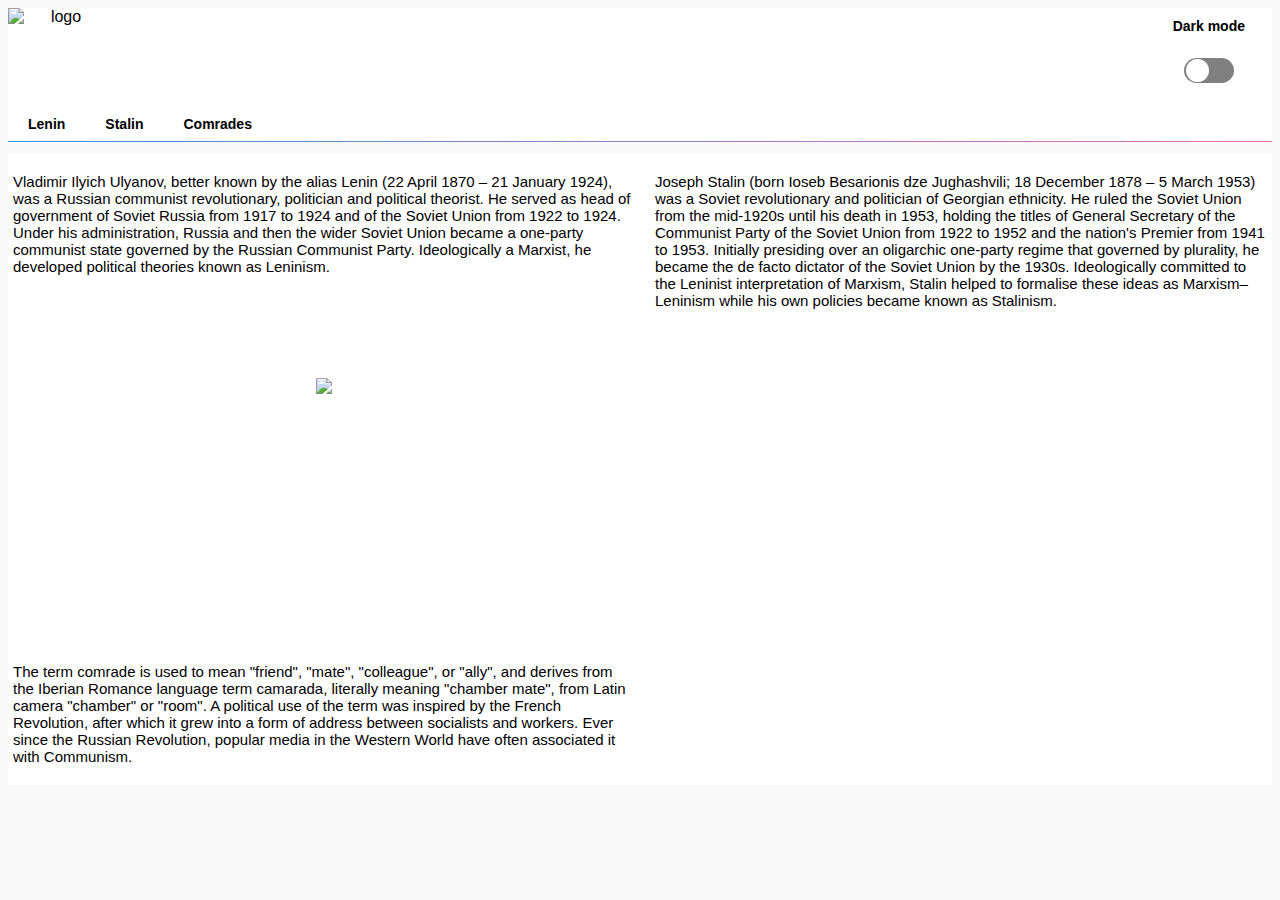
==== index.html @ 8170066f "Update index.html" ====
<!DOCTYPE html>
<html lang="en" data-theme="light">
  <head>
    <link href="index.css" rel="stylesheet" type="text/css" />
    <link rel="icon" type="image/png" href="/source/Untitled.png"/>
<html>
  <head>
    <link href="./index.css" rel="stylesheet" type="text/css" />

  </head>

  <body>
    <div id="header">
      <img
        src="source/Untitled.png"
        alt="logo"
        id="logo"
        href="index.html"
      />
    
        <h1>Dark mode</h1>
        <input type="checkbox" id="switch" name="theme" /><label for="switch">
      </div>
    
    <script>
      var checkbox = document.querySelector("input[name=theme]");

      checkbox.addEventListener("change", function() {
        if (this.checked) {
          trans();
          document.documentElement.setAttribute("data-theme", "dark");
        } else {
          trans();
          document.documentElement.setAttribute("data-theme", "light");
        }
      });

      let trans = () => {
        document.documentElement.classList.add("transition");
        window.setTimeout(() => {
          document.documentElement.classList.remove("transition");
        }, 100);
      };
    </script>
    <div id="Browse" position="sticky">
      <ul>
        <li><a href="Second.html" id="link">lenin</a></li>
        <li><a href="Main.html" id="link">Stalin</a></li>
        <li><a href="Main.html" id="link">Comrades</a></li>
      </ul>
        <div id="redline">
          <p>.<p>        
          </div>
    <div id="main">
      <div id="Content">
        <p>

          Vladimir Ilyich Ulyanov, better known by the alias Lenin (22 April
          1870 – 21 January 1924), was a Russian communist revolutionary,
          politician and political theorist. He served as head of government of
          Soviet Russia from 1917 to 1924 and of the Soviet Union from 1922 to
          1924. Under his administration, Russia and then the wider Soviet Union
          became a one-party communist state governed by the Russian Communist
          Party. Ideologically a Marxist, he developed political theories known
          as Leninism.
        </p>
        <p id="StalinID"> 
        <p>
          Joseph Stalin (born Ioseb Besarionis dze Jughashvili; 18 December 1878
          – 5 March 1953) was a Soviet revolutionary and politician of Georgian
          ethnicity. He ruled the Soviet Union from the mid-1920s until his
          death in 1953, holding the titles of General Secretary of the
          Communist Party of the Soviet Union from 1922 to 1952 and the nation's
          Premier from 1941 to 1953. Initially presiding over an oligarchic
          one-party regime that governed by plurality, he became the de facto
          dictator of the Soviet Union by the 1930s. Ideologically committed to
          the Leninist interpretation of Marxism, Stalin helped to formalise
          these ideas as Marxism–Leninism while his own policies became known as
          Stalinism.
        </p>

        <img src="source/gettyimages-2637237.jpg" id="StalinImg"><img>
        <p id="ComradeID">
        <p>
          The term comrade is used to mean "friend", "mate", "colleague", or
          "ally", and derives from the Iberian Romance language term camarada,
          literally meaning "chamber mate", from Latin camera "chamber" or
          "room". A political use of the term was inspired by the French
          Revolution, after which it grew into a form of address between
          socialists and workers. Ever since the Russian Revolution, popular
          media in the Western World have often associated it with Communism.
        </p>
      </div>
    </div>
  </body>
</html>
---- index.css ----
html[data-theme="light"] {
  --BColor: #f9f9f9;
  --ContentBColor: #ffffff;
  --TColor: #000000;
}
html[data-theme="dark"] {
  --BColor: #121212;
  --ContentBColor: #272727;
  --TColor: #ffffff;
}
body {
  background-color: var(--BColor);
}
#header {
  background-color: var(--ContentBColor);
  text-align: center;
  color: var(--TColor);
  font-family: arial, sans-serif;
  height: 100px;
  display: grid;
  grid-template-rows: 0% auto;
  grid-template-columns: auto 10%;
  grid-template-areas:
    ". Label"
    "logo Switch";
}
h1 {
  font-family: arial;
  font-size: 14px;
  margin-top: 10px;
  margin-right: 10px;
  grid-area: Label;
  justify-self: center;
  text-indent: 10px;
  white-space: nowrap;
}
input[type="checkbox"] {
  height: 0;
  width: 0;
  visibility: hidden;
}
label {
  cursor: pointer;
  text-indent: -9999px;
  width: 50px;
  height: 25px;
  background: grey;
  display: block;
  border-radius: 100px;
  position: relative;
  grid-area: Switch;
  margin-top: 50px;
  justify-self: center;
}

label:after {
  content: "";
  position: absolute;
  top: 5%;
  left: 5%;
  width: 45%;
  height: 90%;
  background: #fff;
  border-radius: 90px;
  transition: 0.3s;
}

input:checked + label {
  background-image: linear-gradient(90deg, #3494e6, #ec6ead);
}

input:checked + label:after {
  left: calc(100% - 5px);
  transform: translateX(-100%);
}

label:active:after {
  width: 65%;
}

#logo {
  width: 100px;
  height: 100px;
  display: inline-block;
  grid-area: logo;
}

#redline {
  background-image: linear-gradient(90deg, #3494e6, #ec6ead);
  max-height: 3px;
  color: var(--BColor);
  font-size: 1px;
  text-indent: -9999px;
  position: sticky;
  top: 0;
}

#Browse ul {
  list-style-type: none;
  margin: 0;
  padding: 0;
  overflow: hidden;
  background-color: var(--ContentBColor);
  top: 0;
}
  #Browse li {
  float: left;
  font-family: sans-serif;
  font-size: 14px;
}
#Browse li a {
  display: block;
  background-color: var(--ContentBColor);
  padding: 8px 20px;
  text-decoration: none;
  text-align: center;
  color: var(--TColor);
  font-family: inherit;
  font-weight: bold;
}
#Browse li a:hover {
  background-color: slategrey;
}
#Content {
  float: right;
  padding: 5px;
}
#link {
  text-transform: capitalize;
  color: black;
  text-align: center;
}
#link:link {
  text-decoration: none;
}
#link:visited {
  text-decoration: none;
}
#link:hover {
  text-decoration: underline;
}
#link:active {
  text-decoration: underline;
}
#Content {
  color: var(--TColor);
  font-family: sans-serif;
  font-size: 15px;
  background-color: var(--ContentBColor);
  margin-top: 10px;
  overflow: auto;
  display: grid;
  grid-template-areas:
    ". LeninID"
    "StalinImg StalinID"
    " . ComradeID";
  grid-gap: 20px;
  grid-template-rows: 200px 200px;
}
#LeninID {
  grid-area: LeninID;
  align-self: center;
}
#StalinImg {
  grid-area: StalinImg;
  width: auto;
  height: 200px;
  justify-self: center;
  align-self: center;
}
#StalinID {
  grid-area: StalinID;
  align-self: center;
}
#ComradeID {
  grid-area: ComradeID;
  align-self: center;
}
html.transition,
html.transition *,
html.transition *:before,
html.transition *:after {
  transition: all 200ms !important;
  transition-delay: 0 !important;

body{
    background-color: #121212;
}
#header{
    background-color: #272727;
    text-align: center;
    color: snow;
    font-family: arial, sans-serif;
    height: 100px;

}
#logo{
   width: 100px;
   height: 82px;
   float: left;
   display: inline-block;
   margin: 9px;
}
#redline{
    background-color: red;
    max-height: 3px;

}
#main{
    color: white;
    font-family: sans-serif;
    font-size: 15px; 
  
    background-color:#272727;
    margin-top: 10px;
    overflow: auto;
}

#Browse ul{
    list-style-type: none;
    margin: 0
      ;
    padding: 0;
    overflow: hidden;
    background-color: #272727;
}
#Browse li{
    float: left;
    font-family:  sans-serif; 
    font-size: 14px;
}
#Browse li a{
    display: block;
    background-color: #272727;
    padding: 8px 20px;
    text-decoration: none;
    text-align: center;
    color: white;
    font-family: inherit
      ;
    font-weight: bold;
}
#Browse li a:hover{
    background-color: slategrey;

} 
#Content{
    float: right;
    padding:5px;
  
}
#link{
    text-transform: capitalize;
    color: black;
    text-align: center;
}
#link:link{
    text-decoration: none;
}
#link:visited{
    text-decoration: none;
}
#link:hover{
    text-decoration: underline;  
}
#link:active{
    text-decoration: underline;

}
---- index.css ----
html[data-theme="light"] {
  --BColor: #f9f9f9;
  --ContentBColor: #ffffff;
  --TColor: #000000;
}
html[data-theme="dark"] {
  --BColor: #121212;
  --ContentBColor: #272727;
  --TColor: #ffffff;
}
body {
  background-color: var(--BColor);
}
#header {
  background-color: var(--ContentBColor);
  text-align: center;
  color: var(--TColor);
  font-family: arial, sans-serif;
  height: 100px;
  display: grid;
  grid-template-rows: 0% auto;
  grid-template-columns: auto 10%;
  grid-template-areas:
    ". Label"
    "logo Switch";
}
h1 {
  font-family: arial;
  font-size: 14px;
  margin-top: 10px;
  margin-right: 10px;
  grid-area: Label;
  justify-self: center;
  text-indent: 10px;
  white-space: nowrap;
}
input[type="checkbox"] {
  height: 0;
  width: 0;
  visibility: hidden;
}
label {
  cursor: pointer;
  text-indent: -9999px;
  width: 50px;
  height: 25px;
  background: grey;
  display: block;
  border-radius: 100px;
  position: relative;
  grid-area: Switch;
  margin-top: 50px;
  justify-self: center;
}

label:after {
  content: "";
  position: absolute;
  top: 5%;
  left: 5%;
  width: 45%;
  height: 90%;
  background: #fff;
  border-radius: 90px;
  transition: 0.3s;
}

input:checked + label {
  background-image: linear-gradient(90deg, #3494e6, #ec6ead);
}

input:checked + label:after {
  left: calc(100% - 5px);
  transform: translateX(-100%);
}

label:active:after {
  width: 65%;
}

#logo {
  width: 100px;
  height: 100px;
  display: inline-block;
  grid-area: logo;
}

#redline {
  background-image: linear-gradient(90deg, #3494e6, #ec6ead);
  max-height: 3px;
  color: var(--BColor);
  font-size: 1px;
  text-indent: -9999px;
  position: sticky;
  top: 0;
}

#Browse ul {
  list-style-type: none;
  margin: 0;
  padding: 0;
  overflow: hidden;
  background-color: var(--ContentBColor);
  top: 0;
}
  #Browse li {
  float: left;
  font-family: sans-serif;
  font-size: 14px;
}
#Browse li a {
  display: block;
  background-color: var(--ContentBColor);
  padding: 8px 20px;
  text-decoration: none;
  text-align: center;
  color: var(--TColor);
  font-family: inherit;
  font-weight: bold;
}
#Browse li a:hover {
  background-color: slategrey;
}
#Content {
  float: right;
  padding: 5px;
}
#link {
  text-transform: capitalize;
  color: black;
  text-align: center;
}
#link:link {
  text-decoration: none;
}
#link:visited {
  text-decoration: none;
}
#link:hover {
  text-decoration: underline;
}
#link:active {
  text-decoration: underline;
}
#Content {
  color: var(--TColor);
  font-family: sans-serif;
  font-size: 15px;
  background-color: var(--ContentBColor);
  margin-top: 10px;
  overflow: auto;
  display: grid;
  grid-template-areas:
    ". LeninID"
    "StalinImg StalinID"
    " . ComradeID";
  grid-gap: 20px;
  grid-template-rows: 200px 200px;
}
#LeninID {
  grid-area: LeninID;
  align-self: center;
}
#StalinImg {
  grid-area: StalinImg;
  width: auto;
  height: 200px;
  justify-self: center;
  align-self: center;
}
#StalinID {
  grid-area: StalinID;
  align-self: center;
}
#ComradeID {
  grid-area: ComradeID;
  align-self: center;
}
html.transition,
html.transition *,
html.transition *:before,
html.transition *:after {
  transition: all 200ms !important;
  transition-delay: 0 !important;

body{
    background-color: #121212;
}
#header{
    background-color: #272727;
    text-align: center;
    color: snow;
    font-family: arial, sans-serif;
    height: 100px;

}
#logo{
   width: 100px;
   height: 82px;
   float: left;
   display: inline-block;
   margin: 9px;
}
#redline{
    background-color: red;
    max-height: 3px;

}
#main{
    color: white;
    font-family: sans-serif;
    font-size: 15px; 
  
    background-color:#272727;
    margin-top: 10px;
    overflow: auto;
}

#Browse ul{
    list-style-type: none;
    margin: 0
      ;
    padding: 0;
    overflow: hidden;
    background-color: #272727;
}
#Browse li{
    float: left;
    font-family:  sans-serif; 
    font-size: 14px;
}
#Browse li a{
    display: block;
    background-color: #272727;
    padding: 8px 20px;
    text-decoration: none;
    text-align: center;
    color: white;
    font-family: inherit
      ;
    font-weight: bold;
}
#Browse li a:hover{
    background-color: slategrey;

} 
#Content{
    float: right;
    padding:5px;
  
}
#link{
    text-transform: capitalize;
    color: black;
    text-align: center;
}
#link:link{
    text-decoration: none;
}
#link:visited{
    text-decoration: none;
}
#link:hover{
    text-decoration: underline;  
}
#link:active{
    text-decoration: underline;

}
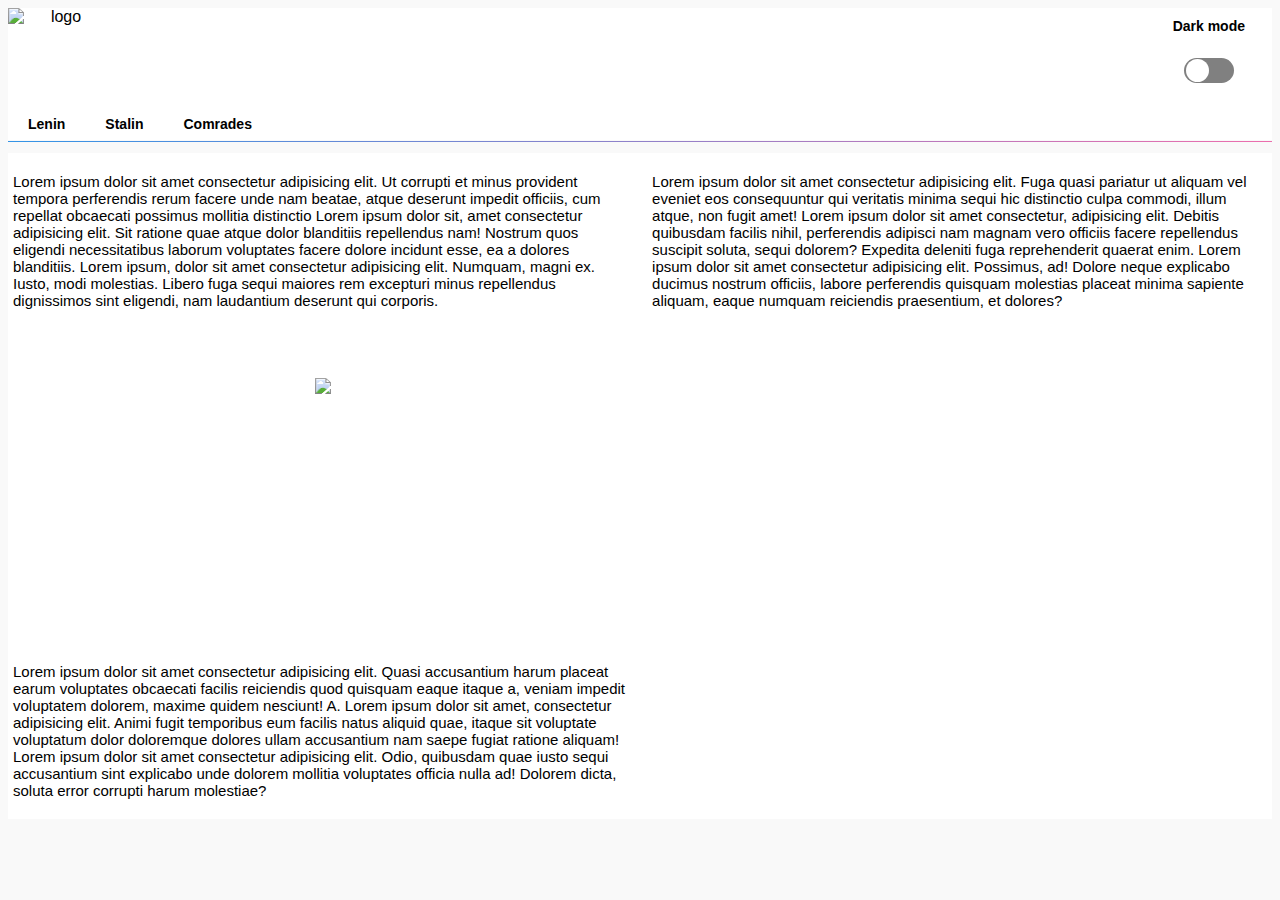
==== commit 58bc0414: "Rename Index.html to index.html" ====
--- a/index.html
+++ b/index.html
@@ -12,7 +12,7 @@
   <body>
     <div id="header">
       <img
-        src="source/Untitled.png"
+        src="https://www.freepnglogos.com/uploads/logo-website-png/logo-website-world-wide-web-svg-png-icon-download-10.png"
         alt="logo"
         id="logo"
         href="index.html"
@@ -55,40 +55,17 @@
       <div id="Content">
         <p>
 
-          Vladimir Ilyich Ulyanov, better known by the alias Lenin (22 April
-          1870 – 21 January 1924), was a Russian communist revolutionary,
-          politician and political theorist. He served as head of government of
-          Soviet Russia from 1917 to 1924 and of the Soviet Union from 1922 to
-          1924. Under his administration, Russia and then the wider Soviet Union
-          became a one-party communist state governed by the Russian Communist
-          Party. Ideologically a Marxist, he developed political theories known
-          as Leninism.
+          Lorem ipsum dolor sit amet consectetur adipisicing elit. Ut corrupti et minus provident tempora perferendis rerum facere unde nam beatae, atque deserunt impedit officiis, cum repellat obcaecati possimus mollitia distinctio Lorem ipsum dolor sit, amet consectetur adipisicing elit. Sit ratione quae atque dolor blanditiis repellendus nam! Nostrum quos eligendi necessitatibus laborum voluptates facere dolore incidunt esse, ea a dolores blanditiis. Lorem ipsum, dolor sit amet consectetur adipisicing elit. Numquam, magni ex. Iusto, modi molestias. Libero fuga sequi maiores rem excepturi minus repellendus dignissimos sint eligendi, nam laudantium deserunt qui corporis.
         </p>
         <p id="StalinID"> 
         <p>
-          Joseph Stalin (born Ioseb Besarionis dze Jughashvili; 18 December 1878
-          – 5 March 1953) was a Soviet revolutionary and politician of Georgian
-          ethnicity. He ruled the Soviet Union from the mid-1920s until his
-          death in 1953, holding the titles of General Secretary of the
-          Communist Party of the Soviet Union from 1922 to 1952 and the nation's
-          Premier from 1941 to 1953. Initially presiding over an oligarchic
-          one-party regime that governed by plurality, he became the de facto
-          dictator of the Soviet Union by the 1930s. Ideologically committed to
-          the Leninist interpretation of Marxism, Stalin helped to formalise
-          these ideas as Marxism–Leninism while his own policies became known as
-          Stalinism.
+          Lorem ipsum dolor sit amet consectetur adipisicing elit. Fuga quasi pariatur ut aliquam vel eveniet eos consequuntur qui veritatis minima sequi hic distinctio culpa commodi, illum atque, non fugit amet! Lorem ipsum dolor sit amet consectetur, adipisicing elit. Debitis quibusdam facilis nihil, perferendis adipisci nam magnam vero officiis facere repellendus suscipit soluta, sequi dolorem? Expedita deleniti fuga reprehenderit quaerat enim. Lorem ipsum dolor sit amet consectetur adipisicing elit. Possimus, ad! Dolore neque explicabo ducimus nostrum officiis, labore perferendis quisquam molestias placeat minima sapiente aliquam, eaque numquam reiciendis praesentium, et dolores?
         </p>
 
-        <img src="source/gettyimages-2637237.jpg" id="StalinImg"><img>
+        <img src="https://www.artistomprakash.com/images/main_slider_images/hedar_02.jpg" id="StalinImg"><img>
         <p id="ComradeID">
         <p>
-          The term comrade is used to mean "friend", "mate", "colleague", or
-          "ally", and derives from the Iberian Romance language term camarada,
-          literally meaning "chamber mate", from Latin camera "chamber" or
-          "room". A political use of the term was inspired by the French
-          Revolution, after which it grew into a form of address between
-          socialists and workers. Ever since the Russian Revolution, popular
-          media in the Western World have often associated it with Communism.
+          Lorem ipsum dolor sit amet consectetur adipisicing elit. Quasi accusantium harum placeat earum voluptates obcaecati facilis reiciendis quod quisquam eaque itaque a, veniam impedit voluptatem dolorem, maxime quidem nesciunt! A. Lorem ipsum dolor sit amet, consectetur adipisicing elit. Animi fugit temporibus eum facilis natus aliquid quae, itaque sit voluptate voluptatum dolor doloremque dolores ullam accusantium nam saepe fugiat ratione aliquam! Lorem ipsum dolor sit amet consectetur adipisicing elit. Odio, quibusdam quae iusto sequi accusantium sint explicabo unde dolorem mollitia voluptates officia nulla ad! Dolorem dicta, soluta error corrupti harum molestiae?
         </p>
       </div>
     </div>
--- a/index.css
+++ b/index.css
@@ -183,88 +183,3 @@
 html.transition *:after {
   transition: all 200ms !important;
   transition-delay: 0 !important;
-
-body{
-    background-color: #121212;
-}
-#header{
-    background-color: #272727;
-    text-align: center;
-    color: snow;
-    font-family: arial, sans-serif;
-    height: 100px;
-
-}
-#logo{
-   width: 100px;
-   height: 82px;
-   float: left;
-   display: inline-block;
-   margin: 9px;
-}
-#redline{
-    background-color: red;
-    max-height: 3px;
-
-}
-#main{
-    color: white;
-    font-family: sans-serif;
-    font-size: 15px; 
-  
-    background-color:#272727;
-    margin-top: 10px;
-    overflow: auto;
-}
-
-#Browse ul{
-    list-style-type: none;
-    margin: 0
-      ;
-    padding: 0;
-    overflow: hidden;
-    background-color: #272727;
-}
-#Browse li{
-    float: left;
-    font-family:  sans-serif; 
-    font-size: 14px;
-}
-#Browse li a{
-    display: block;
-    background-color: #272727;
-    padding: 8px 20px;
-    text-decoration: none;
-    text-align: center;
-    color: white;
-    font-family: inherit
-      ;
-    font-weight: bold;
-}
-#Browse li a:hover{
-    background-color: slategrey;
-
-} 
-#Content{
-    float: right;
-    padding:5px;
-  
-}
-#link{
-    text-transform: capitalize;
-    color: black;
-    text-align: center;
-}
-#link:link{
-    text-decoration: none;
-}
-#link:visited{
-    text-decoration: none;
-}
-#link:hover{
-    text-decoration: underline;  
-}
-#link:active{
-    text-decoration: underline;
-
-}
--- a/index.css
+++ b/index.css
@@ -183,88 +183,3 @@
 html.transition *:after {
   transition: all 200ms !important;
   transition-delay: 0 !important;
-
-body{
-    background-color: #121212;
-}
-#header{
-    background-color: #272727;
-    text-align: center;
-    color: snow;
-    font-family: arial, sans-serif;
-    height: 100px;
-
-}
-#logo{
-   width: 100px;
-   height: 82px;
-   float: left;
-   display: inline-block;
-   margin: 9px;
-}
-#redline{
-    background-color: red;
-    max-height: 3px;
-
-}
-#main{
-    color: white;
-    font-family: sans-serif;
-    font-size: 15px; 
-  
-    background-color:#272727;
-    margin-top: 10px;
-    overflow: auto;
-}
-
-#Browse ul{
-    list-style-type: none;
-    margin: 0
-      ;
-    padding: 0;
-    overflow: hidden;
-    background-color: #272727;
-}
-#Browse li{
-    float: left;
-    font-family:  sans-serif; 
-    font-size: 14px;
-}
-#Browse li a{
-    display: block;
-    background-color: #272727;
-    padding: 8px 20px;
-    text-decoration: none;
-    text-align: center;
-    color: white;
-    font-family: inherit
-      ;
-    font-weight: bold;
-}
-#Browse li a:hover{
-    background-color: slategrey;
-
-} 
-#Content{
-    float: right;
-    padding:5px;
-  
-}
-#link{
-    text-transform: capitalize;
-    color: black;
-    text-align: center;
-}
-#link:link{
-    text-decoration: none;
-}
-#link:visited{
-    text-decoration: none;
-}
-#link:hover{
-    text-decoration: underline;  
-}
-#link:active{
-    text-decoration: underline;
-
-}
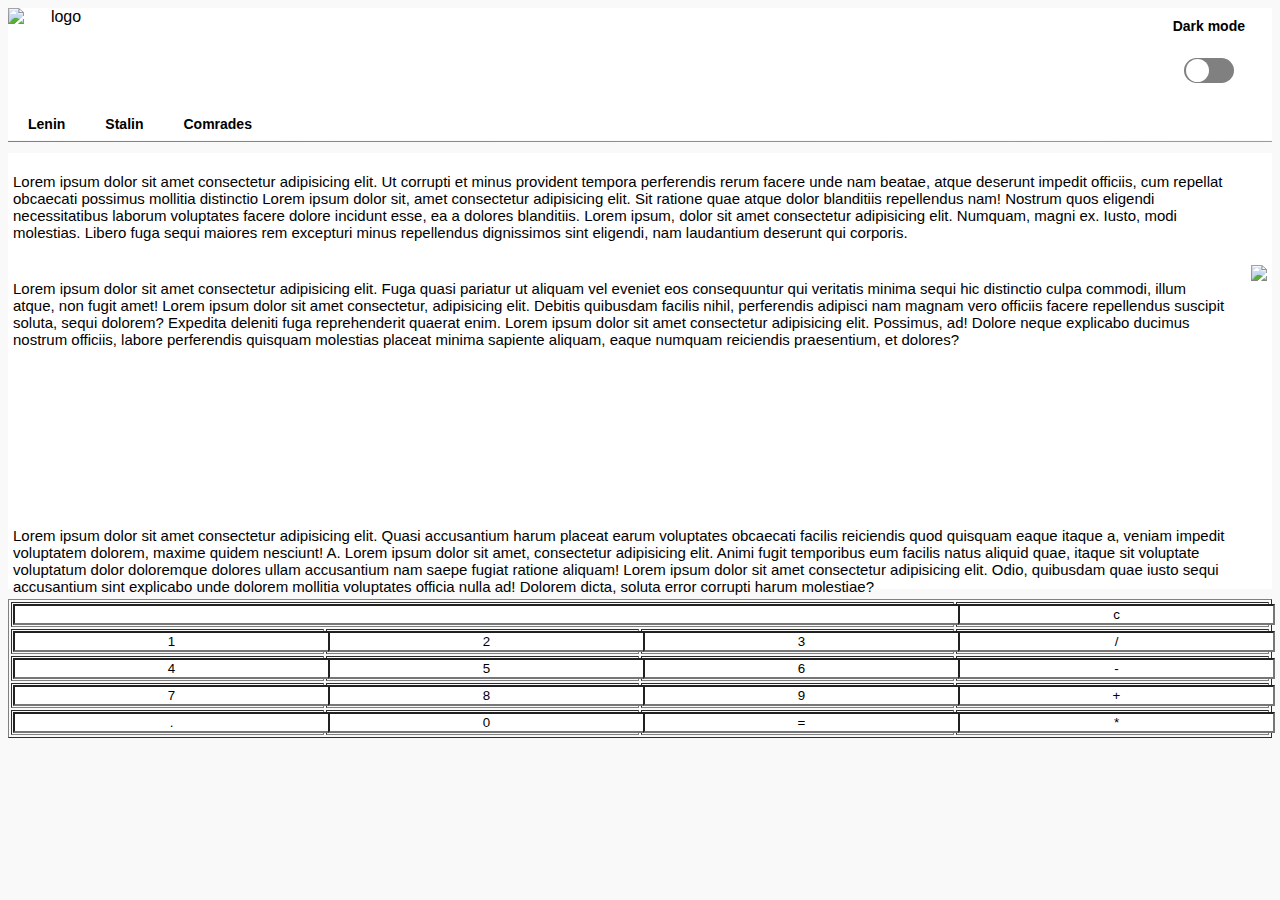
==== commit 9bf0b00a: "Merge branch 'master' of https://github.com/DziugasD/WSite" ====
--- a/index.html
+++ b/index.html
@@ -69,5 +69,57 @@
         </p>
       </div>
     </div>
+      <script> 
+         function dis(val) 
+         { 
+             document.getElementById("result").value+=val 
+         } 
+           
+        
+         function solve() 
+         { 
+             let x = document.getElementById("result").value 
+             let y = eval(x) 
+             document.getElementById("result").value = y 
+         } 
+           
+         
+         function clr() 
+         { 
+             document.getElementById("result").value = "" 
+         } 
+      </script> 
+      <div style="padding-top: 10px;">
+      <table id="calculator" border="1"> 
+         <tr> 
+            <td colspan="3"><input  id="result"/></td> 
+            <td><input id="button" value="c" onclick="clr()"/> </td> 
+         </tr> 
+         <tr> 
+            <td><input id="button" value="1" onclick="dis('1')"/> </td> 
+            <td><input id="button" value="2" onclick="dis('2')"/> </td> 
+            <td><input id="button" value="3" onclick="dis('3')"/> </td> 
+            <td><input id="button" value="/" onclick="dis('/')"/> </td> 
+         </tr> 
+         <tr> 
+            <td><input id="button" value="4" onclick="dis('4')"/> </td> 
+            <td><input id="button" value="5" onclick="dis('5')"/> </td> 
+            <td><input id="button" value="6" onclick="dis('6')"/> </td> 
+            <td><input id="button" value="-" onclick="dis('-')"/> </td> 
+         </tr> 
+         <tr> 
+            <td><input id="button" value="7" onclick="dis('7')"/> </td> 
+            <td><input id="button" value="8" onclick="dis('8')"/> </td> 
+            <td><input id="button" value="9" onclick="dis('9')"/> </td> 
+            <td><input id="button" value="+" onclick="dis('+')"/> </td> 
+         </tr> 
+         <tr> 
+            <td><input id="button" value="." onclick="dis('.')"/> </td> 
+            <td><input id="button" value="0" onclick="dis('0')"/> </td> 
+            <td><input id="button" value="=" onclick="solve()"/> </td> 
+            <td><input id="button" value="*" onclick="dis('*')"/> </td> 
+         </tr> 
+      </table> 
+    </div>
   </body>
 </html>
--- a/index.css
+++ b/index.css
@@ -1,4 +1,3 @@
-
 html[data-theme="light"] {
   --BColor: #f9f9f9;
   --ContentBColor: #ffffff;
@@ -104,7 +103,7 @@
   background-color: var(--ContentBColor);
   top: 0;
 }
-  #Browse li {
+#Browse li {
   float: left;
   font-family: sans-serif;
   font-size: 14px;
@@ -149,32 +148,34 @@
   font-size: 15px;
   background-color: var(--ContentBColor);
   margin-top: 10px;
-  overflow: auto;
   display: grid;
+  min-height: max-content;
   grid-template-areas:
-    ". LeninID"
-    "StalinImg StalinID"
-    " . ComradeID";
-  grid-gap: 20px;
-  grid-template-rows: 200px 200px;
+    ". 1id"
+    "2img 2id"
+    " . 3id";
+  grid-gap: 2%;
+  grid-template-rows: auto auto;
+  grid-template-columns: auto auto;
+  margin-bottom: 10px;
 }
 #LeninID {
-  grid-area: LeninID;
+  grid-area: 1id;
   align-self: center;
 }
 #StalinImg {
-  grid-area: StalinImg;
+  grid-area: 2img;
   width: auto;
   height: 200px;
   justify-self: center;
   align-self: center;
 }
 #StalinID {
-  grid-area: StalinID;
+  grid-area: 2id;
   align-self: center;
 }
 #ComradeID {
-  grid-area: ComradeID;
+  grid-area: 3id;
   align-self: center;
 }
 html.transition,
@@ -183,3 +184,23 @@
 html.transition *:after {
   transition: all 200ms !important;
   transition-delay: 0 !important;
+}
+
+#button {
+  background-color: var(--ContentBColor);
+  width: 100%;
+  color: var(--TColor);
+  text-align: center;
+}
+
+#result {
+  background-color: var(--ContentBColor);
+  color: var(--TColor);
+  width: 100%;
+  text-align: center;
+}
+#calculator {
+  align-self: center;
+  justify-self: center;
+  width: 100%;
+}
--- a/index.css
+++ b/index.css
@@ -1,4 +1,3 @@
-
 html[data-theme="light"] {
   --BColor: #f9f9f9;
   --ContentBColor: #ffffff;
@@ -104,7 +103,7 @@
   background-color: var(--ContentBColor);
   top: 0;
 }
-  #Browse li {
+#Browse li {
   float: left;
   font-family: sans-serif;
   font-size: 14px;
@@ -149,32 +148,34 @@
   font-size: 15px;
   background-color: var(--ContentBColor);
   margin-top: 10px;
-  overflow: auto;
   display: grid;
+  min-height: max-content;
   grid-template-areas:
-    ". LeninID"
-    "StalinImg StalinID"
-    " . ComradeID";
-  grid-gap: 20px;
-  grid-template-rows: 200px 200px;
+    ". 1id"
+    "2img 2id"
+    " . 3id";
+  grid-gap: 2%;
+  grid-template-rows: auto auto;
+  grid-template-columns: auto auto;
+  margin-bottom: 10px;
 }
 #LeninID {
-  grid-area: LeninID;
+  grid-area: 1id;
   align-self: center;
 }
 #StalinImg {
-  grid-area: StalinImg;
+  grid-area: 2img;
   width: auto;
   height: 200px;
   justify-self: center;
   align-self: center;
 }
 #StalinID {
-  grid-area: StalinID;
+  grid-area: 2id;
   align-self: center;
 }
 #ComradeID {
-  grid-area: ComradeID;
+  grid-area: 3id;
   align-self: center;
 }
 html.transition,
@@ -183,3 +184,23 @@
 html.transition *:after {
   transition: all 200ms !important;
   transition-delay: 0 !important;
+}
+
+#button {
+  background-color: var(--ContentBColor);
+  width: 100%;
+  color: var(--TColor);
+  text-align: center;
+}
+
+#result {
+  background-color: var(--ContentBColor);
+  color: var(--TColor);
+  width: 100%;
+  text-align: center;
+}
+#calculator {
+  align-self: center;
+  justify-self: center;
+  width: 100%;
+}
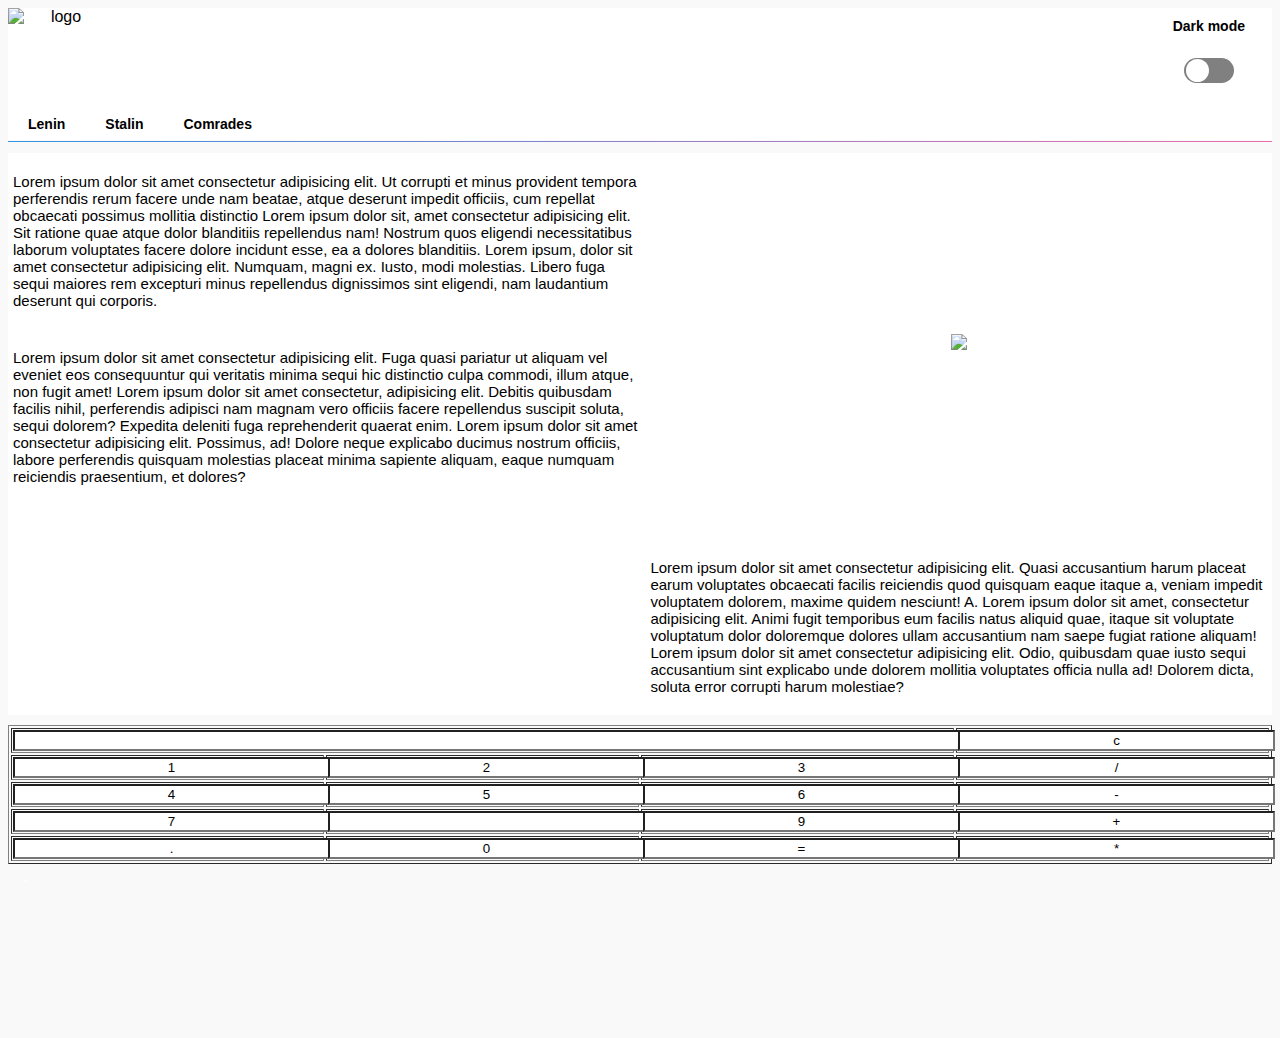
==== commit b3bf66ce: "." ====
--- a/index.html
+++ b/index.html
@@ -62,7 +62,7 @@
           Lorem ipsum dolor sit amet consectetur adipisicing elit. Fuga quasi pariatur ut aliquam vel eveniet eos consequuntur qui veritatis minima sequi hic distinctio culpa commodi, illum atque, non fugit amet! Lorem ipsum dolor sit amet consectetur, adipisicing elit. Debitis quibusdam facilis nihil, perferendis adipisci nam magnam vero officiis facere repellendus suscipit soluta, sequi dolorem? Expedita deleniti fuga reprehenderit quaerat enim. Lorem ipsum dolor sit amet consectetur adipisicing elit. Possimus, ad! Dolore neque explicabo ducimus nostrum officiis, labore perferendis quisquam molestias placeat minima sapiente aliquam, eaque numquam reiciendis praesentium, et dolores?
         </p>
 
-        <img src="https://www.artistomprakash.com/images/main_slider_images/hedar_02.jpg" id="StalinImg"><img>
+        <img src="https://www.artistomprakash.com/images/main_slider_images/hedar_02.jpg" id="StalinImg"></img>
         <p id="ComradeID">
         <p>
           Lorem ipsum dolor sit amet consectetur adipisicing elit. Quasi accusantium harum placeat earum voluptates obcaecati facilis reiciendis quod quisquam eaque itaque a, veniam impedit voluptatem dolorem, maxime quidem nesciunt! A. Lorem ipsum dolor sit amet, consectetur adipisicing elit. Animi fugit temporibus eum facilis natus aliquid quae, itaque sit voluptate voluptatum dolor doloremque dolores ullam accusantium nam saepe fugiat ratione aliquam! Lorem ipsum dolor sit amet consectetur adipisicing elit. Odio, quibusdam quae iusto sequi accusantium sint explicabo unde dolorem mollitia voluptates officia nulla ad! Dolorem dicta, soluta error corrupti harum molestiae?
@@ -109,7 +109,7 @@
          </tr> 
          <tr> 
             <td><input id="button" value="7" onclick="dis('7')"/> </td> 
-            <td><input id="button" value="8" onclick="dis('8')"/> </td> 
+            <td><input id="button" svalue="8" onclick="dis('8')"/> </td> 
             <td><input id="button" value="9" onclick="dis('9')"/> </td> 
             <td><input id="button" value="+" onclick="dis('+')"/> </td> 
          </tr> 
@@ -121,5 +121,11 @@
          </tr> 
       </table> 
     </div>
+    <div id="video">
+      <img src="https://ranartblog.com/images/overlapping-olive-trees-pen-drawing.jpg" id="tree"> </img>
+      <video src="./source/video" id="sunrise"></video>
+
+
+    </div>
   </body>
 </html>
--- a/index.css
+++ b/index.css
@@ -149,12 +149,11 @@
   background-color: var(--ContentBColor);
   margin-top: 10px;
   display: grid;
-  min-height: max-content;
   grid-template-areas:
     ". 1id"
     "2img 2id"
     " . 3id";
-  grid-gap: 2%;
+  grid-gap: 10px;
   grid-template-rows: auto auto;
   grid-template-columns: auto auto;
   margin-bottom: 10px;
@@ -204,3 +203,19 @@
   justify-self: center;
   width: 100%;
 }
+#tree {
+  position: absolute;
+  mix-blend-mode: lighten;
+  opacity: 0.5;
+  height: 100%;
+  width: 100%;
+}
+#video {
+  min-width: 100%;
+  position: relative;
+  margin: 10px;
+}
+#sunrise {
+  height: 100%;
+  width: 100%;
+}
--- a/index.css
+++ b/index.css
@@ -149,12 +149,11 @@
   background-color: var(--ContentBColor);
   margin-top: 10px;
   display: grid;
-  min-height: max-content;
   grid-template-areas:
     ". 1id"
     "2img 2id"
     " . 3id";
-  grid-gap: 2%;
+  grid-gap: 10px;
   grid-template-rows: auto auto;
   grid-template-columns: auto auto;
   margin-bottom: 10px;
@@ -204,3 +203,19 @@
   justify-self: center;
   width: 100%;
 }
+#tree {
+  position: absolute;
+  mix-blend-mode: lighten;
+  opacity: 0.5;
+  height: 100%;
+  width: 100%;
+}
+#video {
+  min-width: 100%;
+  position: relative;
+  margin: 10px;
+}
+#sunrise {
+  height: 100%;
+  width: 100%;
+}
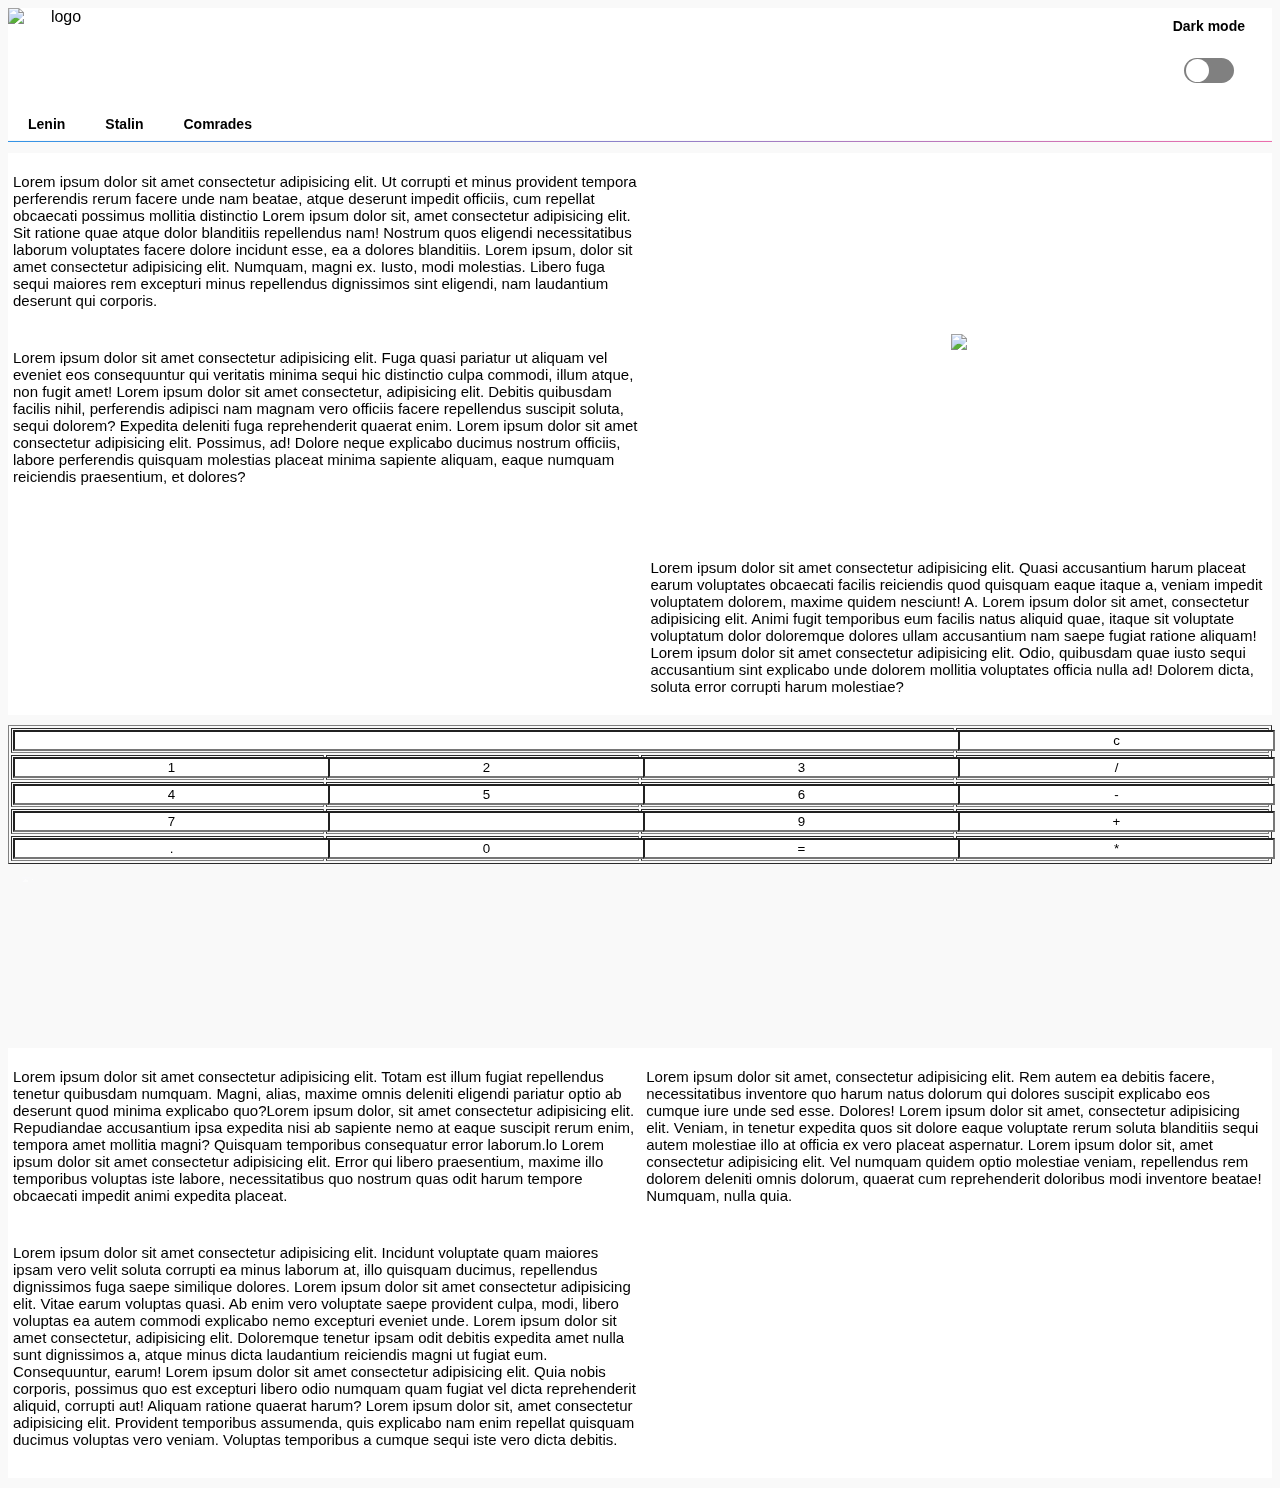
==== commit f0cb149b: "." ====
--- a/index.html
+++ b/index.html
@@ -51,6 +51,8 @@
         <div id="redline">
           <p>.<p>        
           </div>
+    </div>
+
     <div id="main">
       <div id="Content">
         <p>
@@ -124,8 +126,12 @@
     <div id="video">
       <img src="https://ranartblog.com/images/overlapping-olive-trees-pen-drawing.jpg" id="tree"> </img>
       <video src="./source/video" id="sunrise"></video>
+    </div>
+    <div id="Content">
+      <p>Lorem ipsum dolor sit amet consectetur adipisicing elit. Totam est illum fugiat repellendus tenetur quibusdam numquam. Magni, alias, maxime omnis deleniti eligendi pariatur optio ab deserunt quod minima explicabo quo?Lorem ipsum dolor, sit amet consectetur adipisicing elit. Repudiandae accusantium ipsa expedita nisi ab sapiente nemo at eaque suscipit rerum enim, tempora amet mollitia magni? Quisquam temporibus consequatur error laborum.lo Lorem ipsum dolor sit amet consectetur adipisicing elit. Error qui libero praesentium, maxime illo temporibus voluptas iste labore, necessitatibus quo nostrum quas odit harum tempore obcaecati impedit animi expedita placeat.</p>
+      <p>Lorem ipsum dolor sit amet, consectetur adipisicing elit. Rem autem ea debitis facere, necessitatibus inventore quo harum natus dolorum qui dolores suscipit explicabo eos cumque iure unde sed esse. Dolores! Lorem ipsum dolor sit amet, consectetur adipisicing elit. Veniam, in tenetur expedita quos sit dolore eaque voluptate rerum soluta blanditiis sequi autem molestiae illo at officia ex vero placeat aspernatur. Lorem ipsum dolor sit, amet consectetur adipisicing elit. Vel numquam quidem optio molestiae veniam, repellendus rem dolorem deleniti omnis dolorum, quaerat cum reprehenderit doloribus modi inventore beatae! Numquam, nulla quia.</p>
 
-
+      <p>Lorem ipsum dolor sit amet consectetur adipisicing elit. Incidunt voluptate quam maiores ipsam vero velit soluta corrupti ea minus laborum at, illo quisquam ducimus, repellendus dignissimos fuga saepe similique dolores. Lorem ipsum dolor sit amet consectetur adipisicing elit. Vitae earum voluptas quasi. Ab enim vero voluptate saepe provident culpa, modi, libero voluptas ea autem commodi explicabo nemo excepturi eveniet unde. Lorem ipsum dolor sit amet consectetur, adipisicing elit. Doloremque tenetur ipsam odit debitis expedita amet nulla sunt dignissimos a, atque minus dicta laudantium reiciendis magni ut fugiat eum. Consequuntur, earum! Lorem ipsum dolor sit amet consectetur adipisicing elit. Quia nobis corporis, possimus quo est excepturi libero odio numquam quam fugiat vel dicta reprehenderit aliquid, corrupti aut! Aliquam ratione quaerat harum? Lorem ipsum dolor sit, amet consectetur adipisicing elit. Provident temporibus assumenda, quis explicabo nam enim repellat quisquam ducimus voluptas vero veniam. Voluptas temporibus a cumque sequi iste vero dicta debitis.</p>
     </div>
   </body>
 </html>
--- a/index.css
+++ b/index.css
@@ -91,7 +91,6 @@
   color: var(--BColor);
   font-size: 1px;
   text-indent: -9999px;
-  position: sticky;
   top: 0;
 }
 
--- a/index.css
+++ b/index.css
@@ -91,7 +91,6 @@
   color: var(--BColor);
   font-size: 1px;
   text-indent: -9999px;
-  position: sticky;
   top: 0;
 }
 
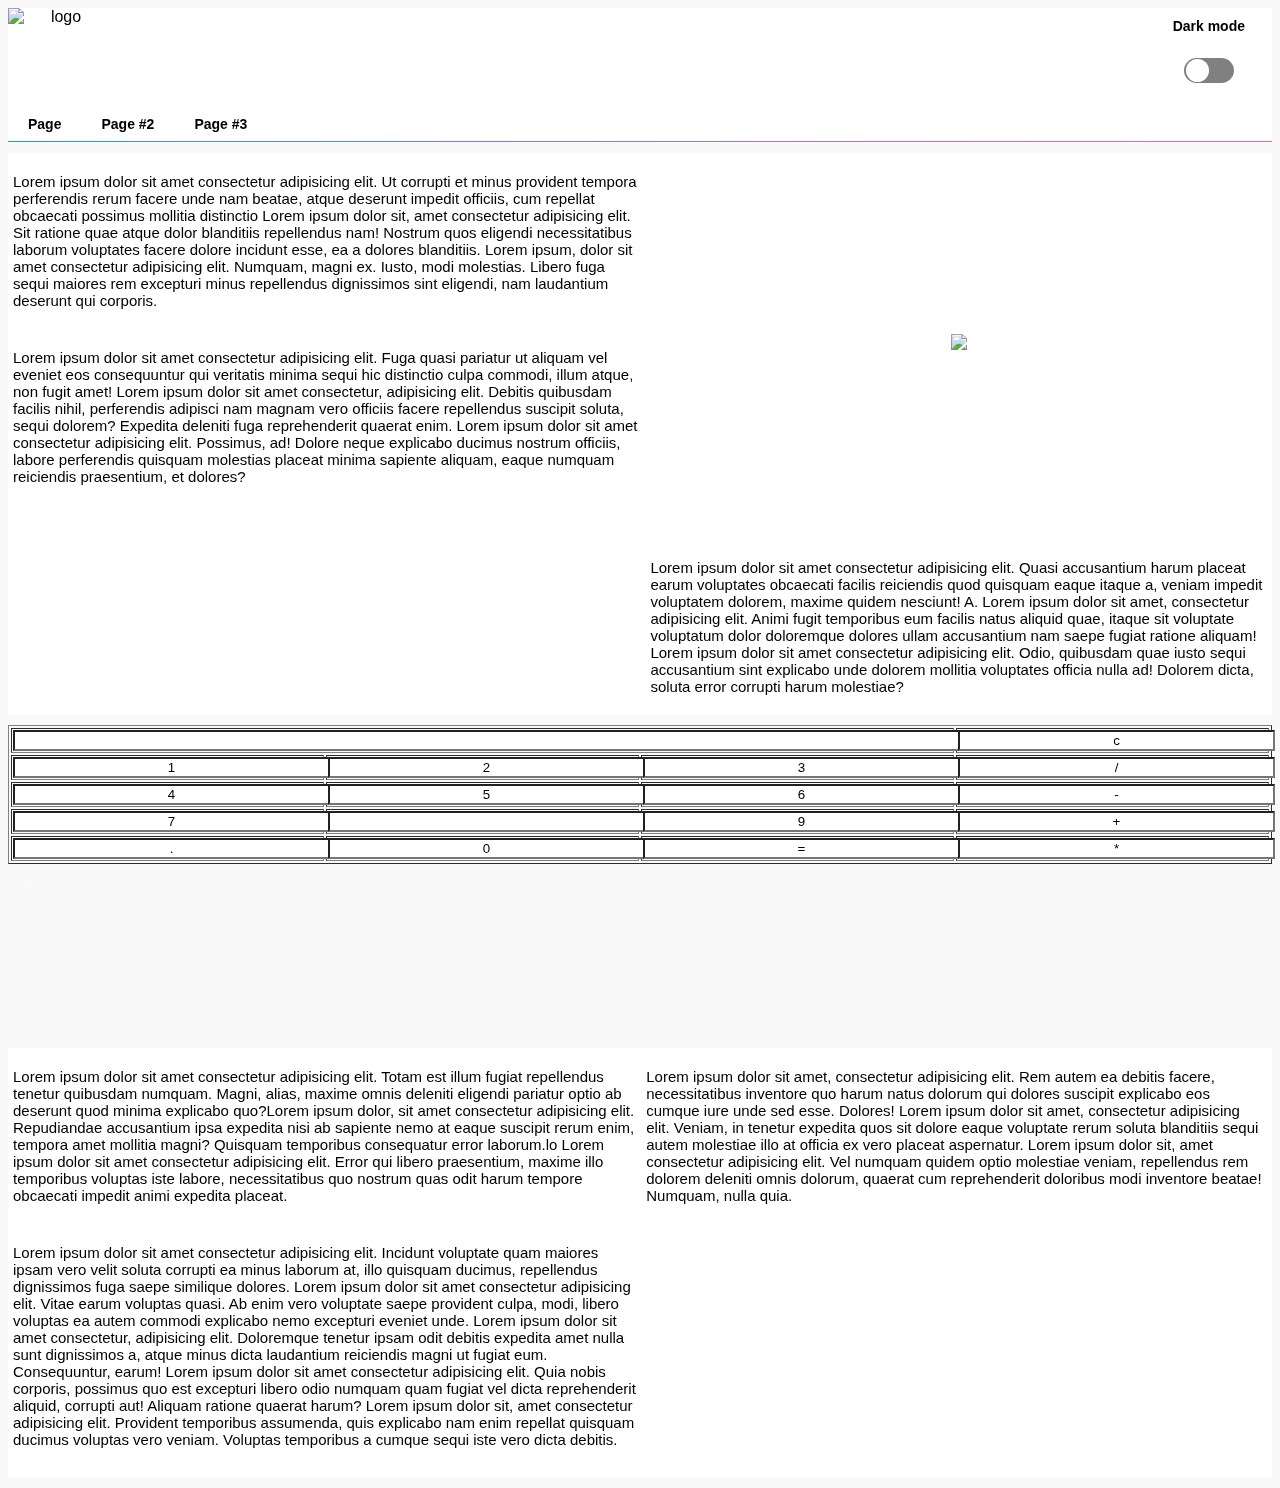
==== commit 558372dd: "." ====
--- a/index.html
+++ b/index.html
@@ -3,8 +3,6 @@
   <head>
     <link href="index.css" rel="stylesheet" type="text/css" />
     <link rel="icon" type="image/png" href="/source/Untitled.png"/>
-<html>
-  <head>
     <link href="./index.css" rel="stylesheet" type="text/css" />
 
   </head>
@@ -44,9 +42,9 @@
     </script>
     <div id="Browse" position="sticky">
       <ul>
-        <li><a href="Second.html" id="link">lenin</a></li>
-        <li><a href="Main.html" id="link">Stalin</a></li>
-        <li><a href="Main.html" id="link">Comrades</a></li>
+        <li><a href="Second.html" id="link">Page</a></li>
+        <li><a href="index.html" id="link">Page #2</a></li>
+        <li><a href="index.html" id="link">Page #3</a></li>
       </ul>
         <div id="redline">
           <p>.<p>        
--- a/index.css
+++ b/index.css
@@ -149,12 +149,10 @@
   margin-top: 10px;
   display: grid;
   grid-template-areas:
-    ". 1id"
+    "woman 1id"
     "2img 2id"
-    " . 3id";
+    "flag 3id";
   grid-gap: 10px;
-  grid-template-rows: auto auto;
-  grid-template-columns: auto auto;
   margin-bottom: 10px;
 }
 #LeninID {
@@ -163,6 +161,20 @@
 }
 #StalinImg {
   grid-area: 2img;
+  width: auto;
+  height: 200px;
+  justify-self: center;
+  align-self: center;
+}
+#US-FLAG{
+  grid-area: flag;
+  width: auto;
+  height: 200px;
+  justify-self: center;
+  align-self: center;
+}
+#wytas{
+  grid-area: woman;
   width: auto;
   height: 200px;
   justify-self: center;
--- a/index.css
+++ b/index.css
@@ -149,12 +149,10 @@
   margin-top: 10px;
   display: grid;
   grid-template-areas:
-    ". 1id"
+    "woman 1id"
     "2img 2id"
-    " . 3id";
+    "flag 3id";
   grid-gap: 10px;
-  grid-template-rows: auto auto;
-  grid-template-columns: auto auto;
   margin-bottom: 10px;
 }
 #LeninID {
@@ -163,6 +161,20 @@
 }
 #StalinImg {
   grid-area: 2img;
+  width: auto;
+  height: 200px;
+  justify-self: center;
+  align-self: center;
+}
+#US-FLAG{
+  grid-area: flag;
+  width: auto;
+  height: 200px;
+  justify-self: center;
+  align-self: center;
+}
+#wytas{
+  grid-area: woman;
   width: auto;
   height: 200px;
   justify-self: center;
